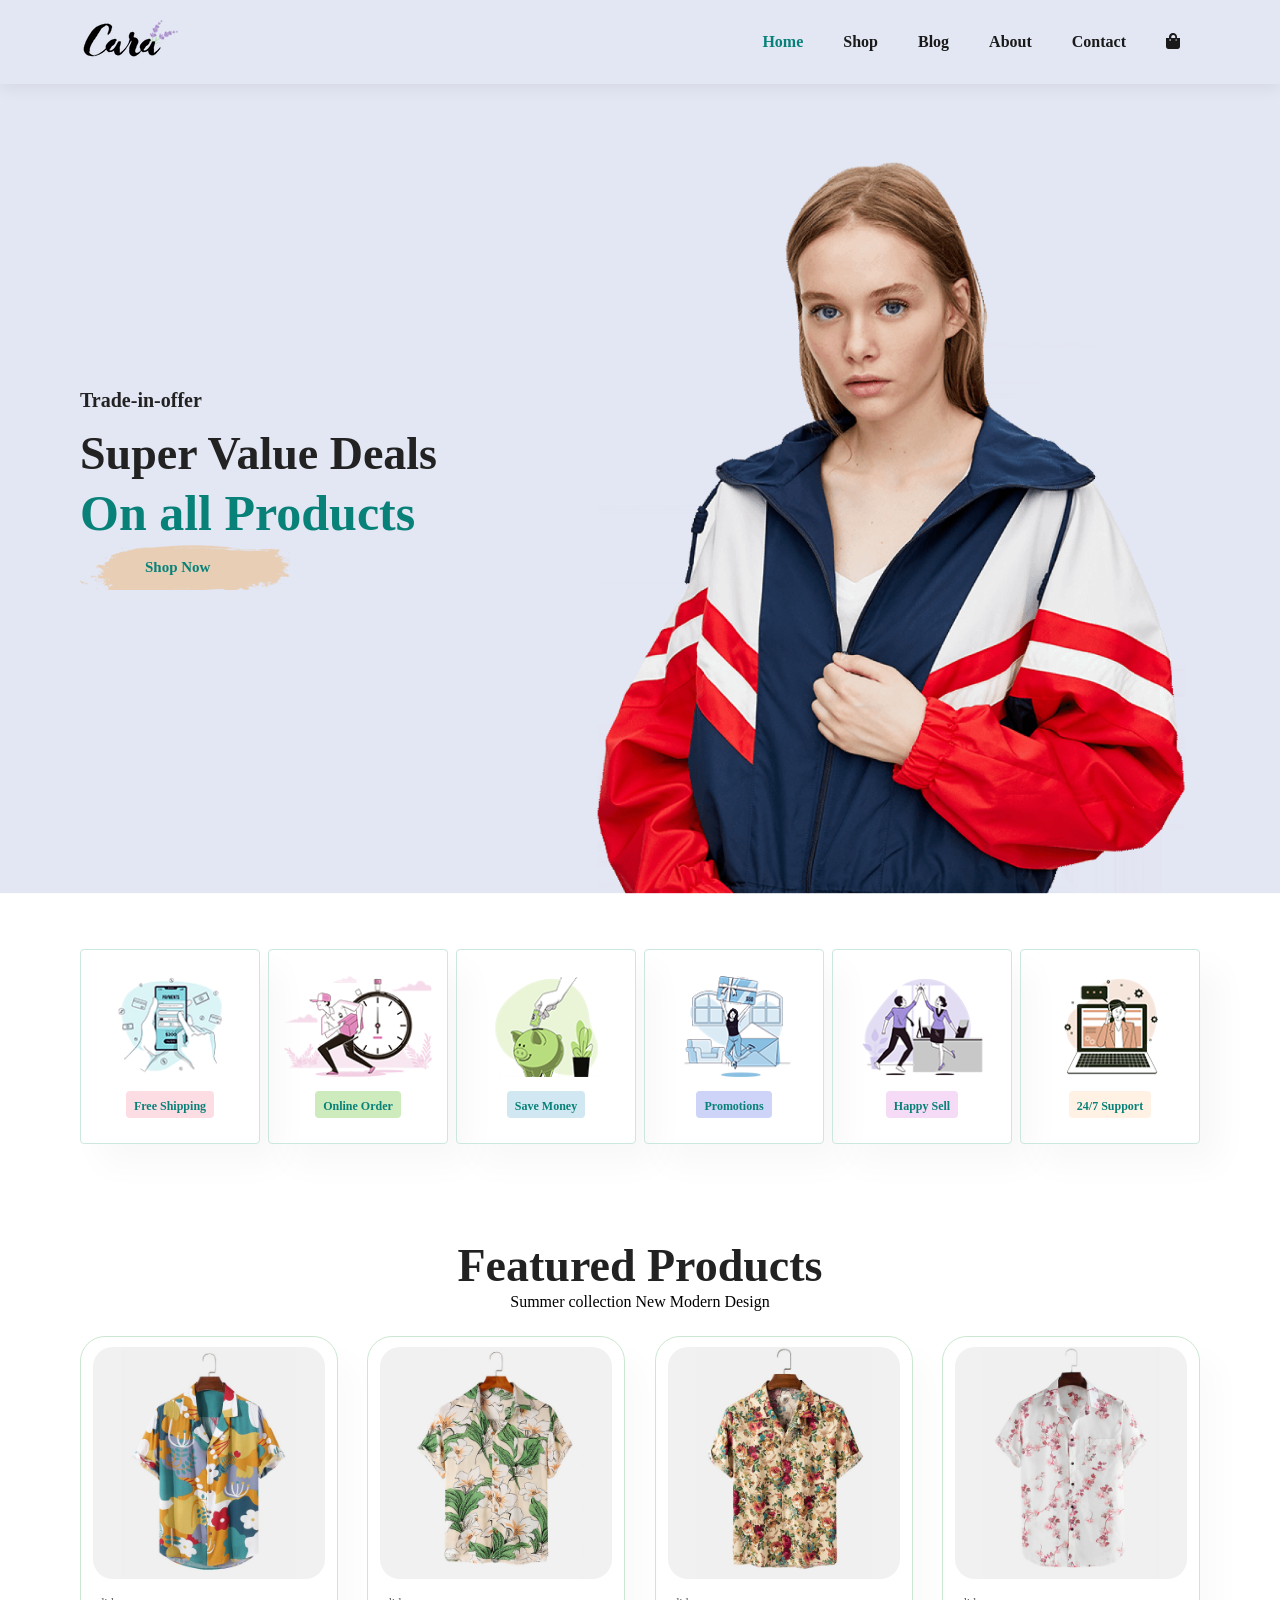
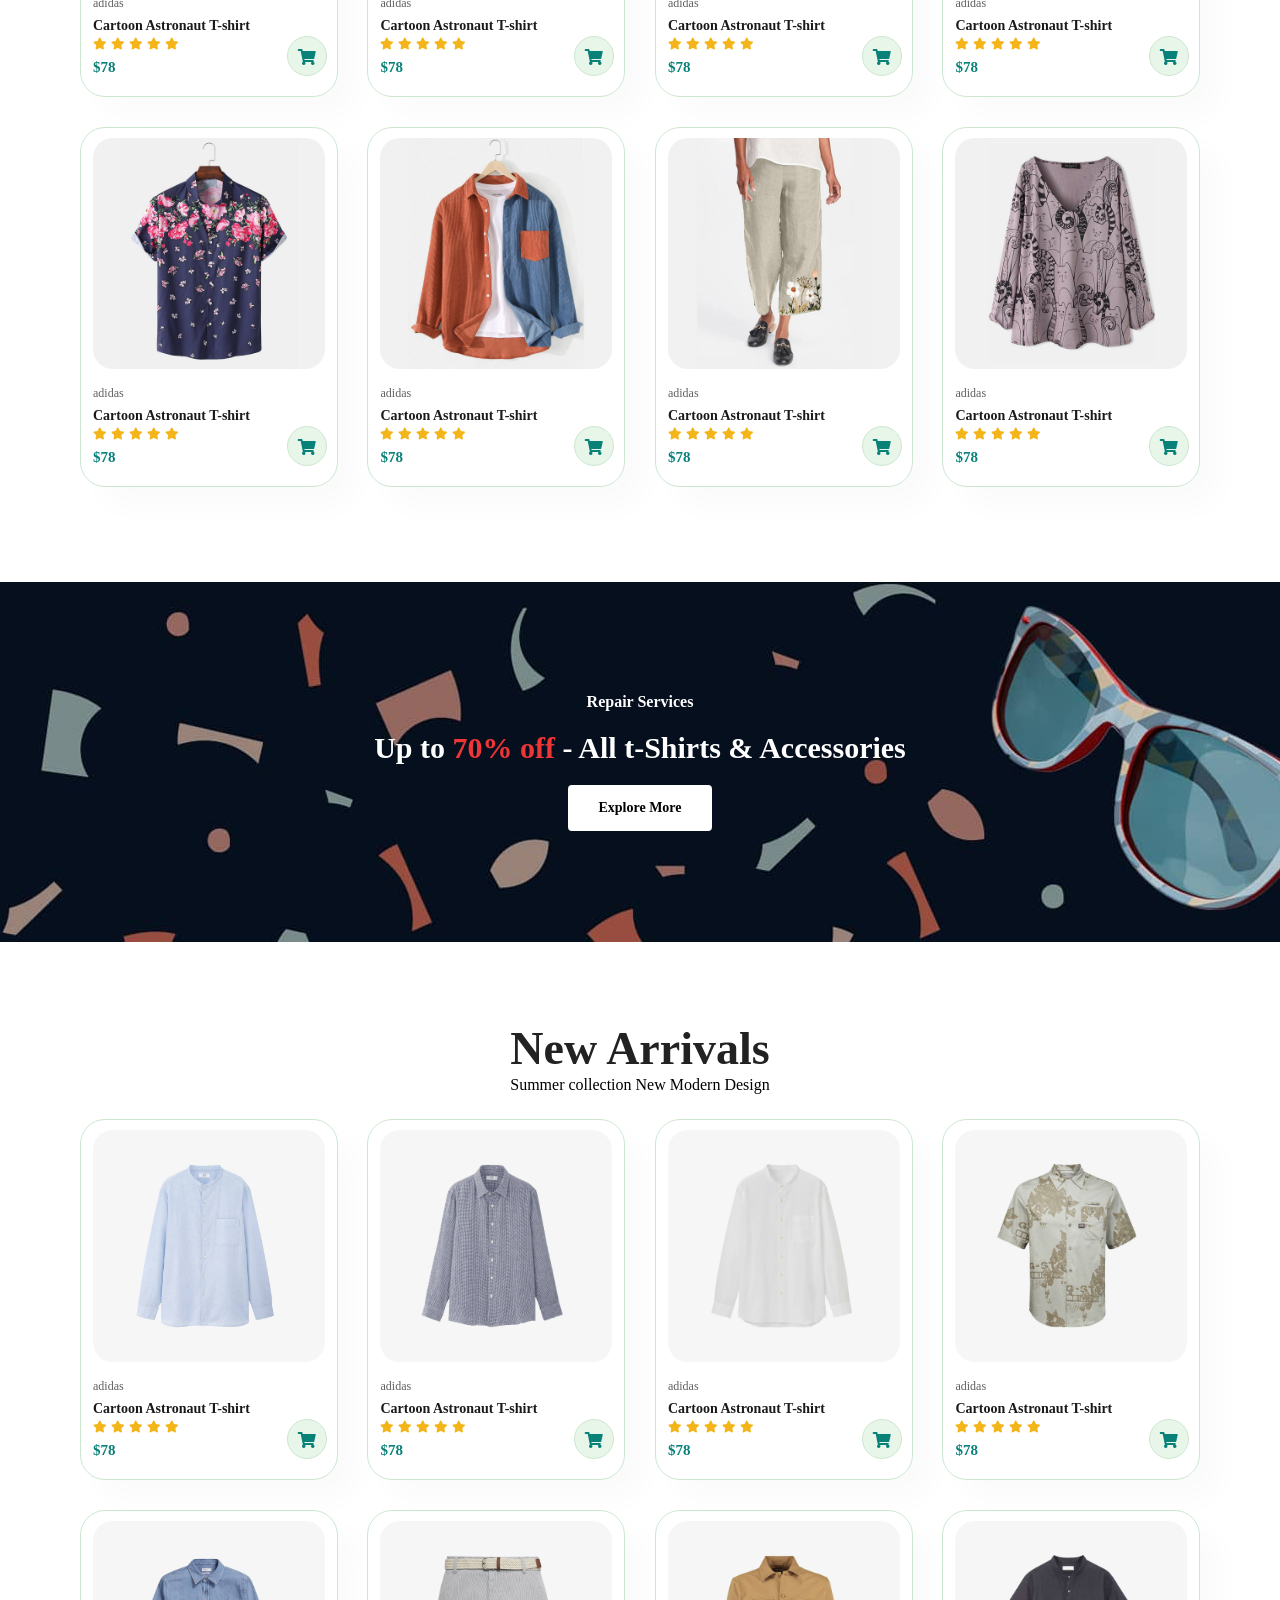
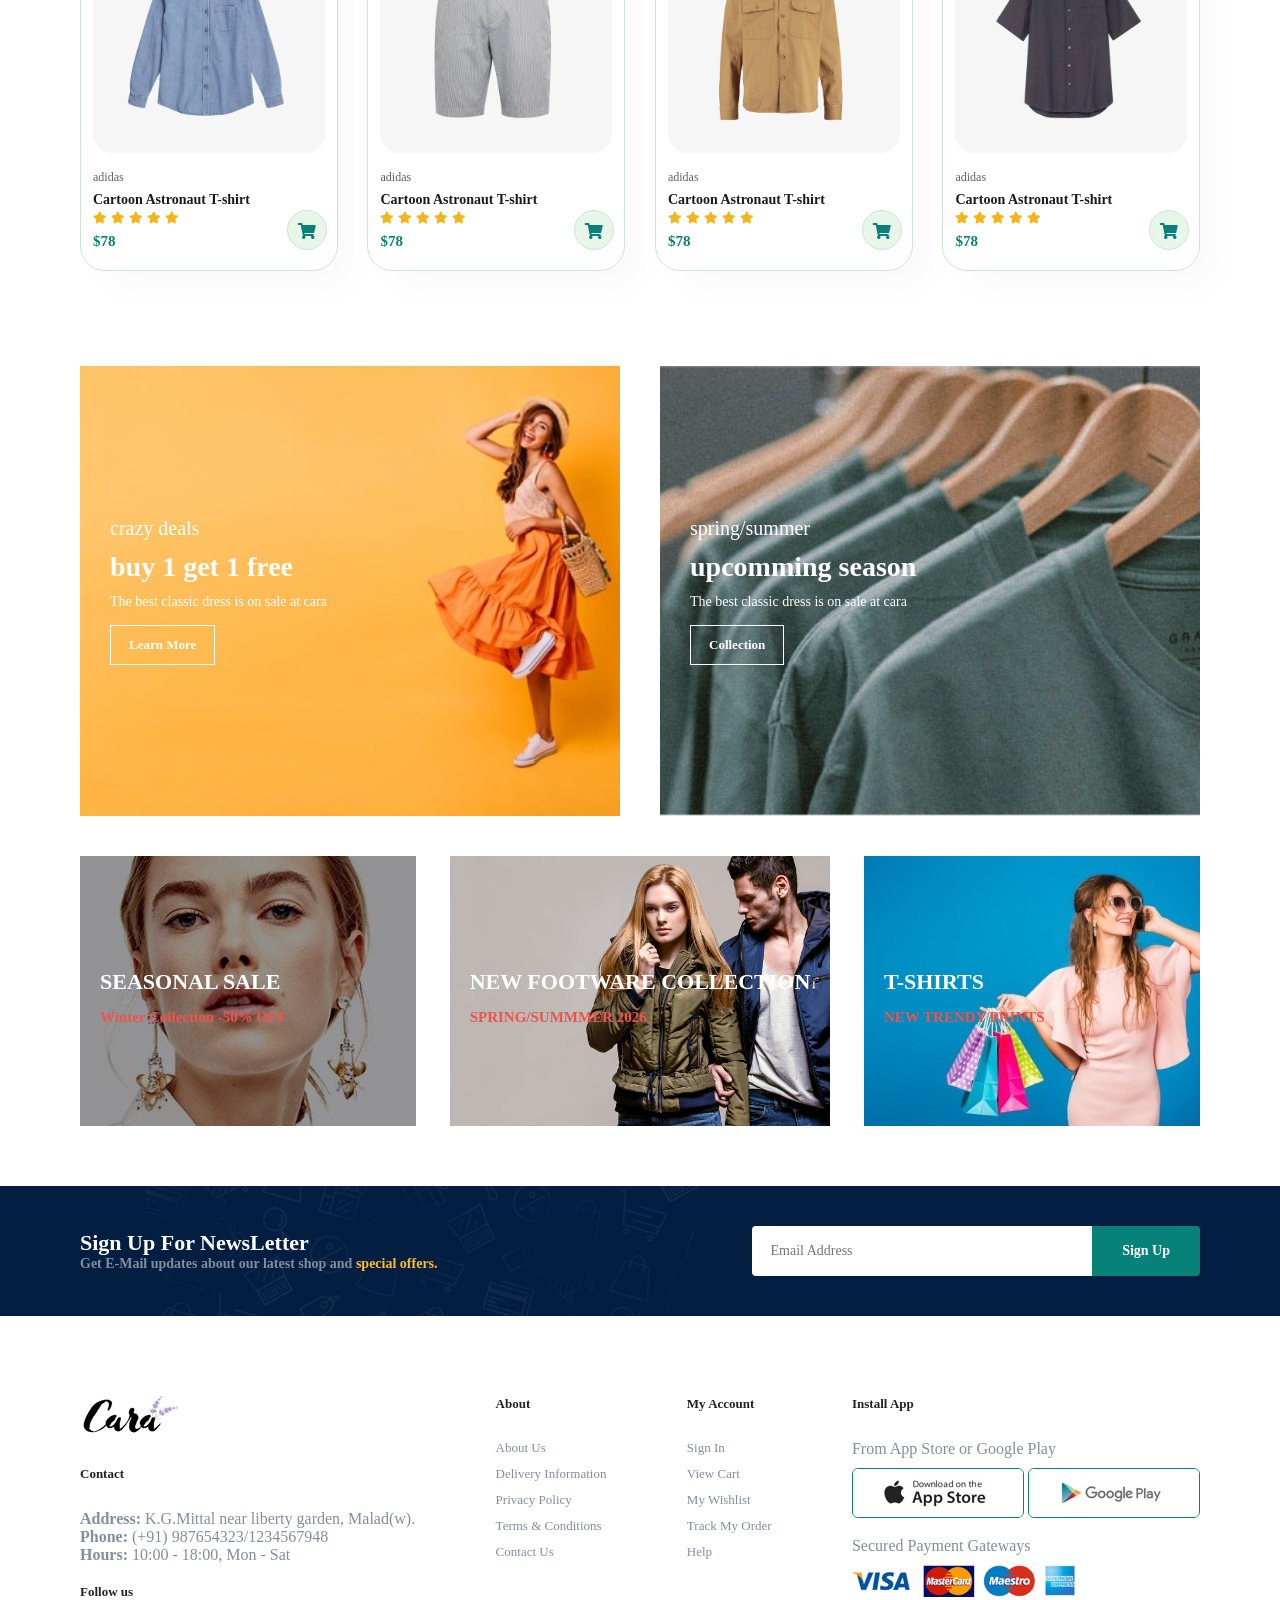
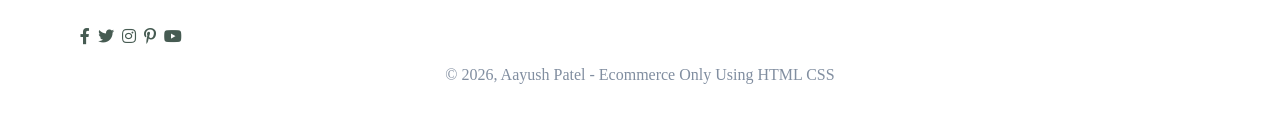
==== index.html @ 5b67acc4 "Add files via upload" ====
<!DOCTYPE html>
<html>
<head>
    <title>E-Commerce</title>
    <link rel="stylesheet" href="https://cdnjs.cloudflare.com/ajax/libs/font-awesome/5.15.4/css/all.min.css">


    <link rel="stylesheet" href="index.css">
</head>
<body>


    <section id="header">
        <a href="#"><img src="img/logo.png" alt=""></a>
        <div>
            <ul id="navbar">
                <li><a class="active" href="index.html">Home</a></li>
                <li><a href="shop.html">Shop</a></li>
                <li><a href="blog.html">Blog</a></li>
                <li><a href="about.html">About</a></li>
                <li><a href="contact.html">Contact</a></li>
                <li><a href="cart.html"><i class="fa fa-shopping-bag cart" ></i></a></li>
                <a href="#" id="close"><i class="fas fa-times"></i></a>
            </ul>
        </div>
        <div id="mobile">
            <a href="cart.html"><i class="fa fa-shopping-bag" ></i></a>
            <i id="bar" class="fas fa-outdent"></i>
        </div>
    </section>

    <section id="hero">
      <h4>Trade-in-offer</h4>
      <h2>Super Value Deals</h2>
      <h1>On all Products</h1>
      <button>Shop Now</button>
    </section>

    <section id="feature" class="section-p1">
        <div class="fe-box">
            <img src="img\features\f1.png" alt="Free Shipping">
            <h6>Free Shipping</h6>
        </div>
        <div class="fe-box">
            <img src="img\features\f2.png" alt="Free Shipping">
            <h6>Online Order</h6>
        </div>
        <div class="fe-box">
            <img src="img\features\f3.png" alt="Free Shipping">
            <h6>Save Money</h6>
        </div>
        <div class="fe-box">
            <img src="img\features\f4.png" alt="Free Shipping">
            <h6>Promotions</h6>
        </div>
        <div class="fe-box">
            <img src="img\features\f5.png" alt="Free Shipping">
            <h6>Happy Sell</h6>
        </div>
        <div class="fe-box">
            <img src="img\features\f6.png" alt="Free Shipping">
            <h6>24/7 Support</h6>
        </div>
    </section>

    <section id="Product1" class="section-p1">
         <h2>Featured Products</h2>
         <p>Summer collection New Modern Design</p>

        <div class="pro-contaier">
          <div class="pro">
            <img src="img/products/f1.jpg" alt="Pro-1">
            <div class="des">
                <span>adidas</span>
                <h5>Cartoon Astronaut T-shirt</h5>
                <div class="star">
                    <i class="fas fa-star"></i>
                    <i class="fas fa-star"></i>
                    <i class="fas fa-star"></i>
                    <i class="fas fa-star"></i>
                    <i class="fas fa-star"></i>
                </div>
                <h4>$78</h4>
            </div>
            <a href="#"><i class="fa fa-shopping-cart cart"></i></a>
          </div>
          <div class="pro">
            <img src="img/products/f2.jpg" alt="Pro-1">
            <div class="des">
                <span>adidas</span>
                <h5>Cartoon Astronaut T-shirt</h5>
                <div class="star">
                    <i class="fas fa-star"></i>
                    <i class="fas fa-star"></i>
                    <i class="fas fa-star"></i>
                    <i class="fas fa-star"></i>
                    <i class="fas fa-star"></i>
                </div>
                <h4>$78</h4>
            </div>
            <a href="#"><i class="fa fa-shopping-cart cart"></i></a>
          </div>
          <div class="pro">
            <img src="img/products/f3.jpg" alt="Pro-1">
            <div class="des">
                <span>adidas</span>
                <h5>Cartoon Astronaut T-shirt</h5>
                <div class="star">
                    <i class="fas fa-star"></i>
                    <i class="fas fa-star"></i>
                    <i class="fas fa-star"></i>
                    <i class="fas fa-star"></i>
                    <i class="fas fa-star"></i>
                </div>
                <h4>$78</h4>
            </div>
            <a href="#"><i class="fa fa-shopping-cart cart"></i></a>
          </div>
          <div class="pro">
            <img src="img/products/f4.jpg" alt="Pro-1">
            <div class="des">
                <span>adidas</span>
                <h5>Cartoon Astronaut T-shirt</h5>
                <div class="star">
                    <i class="fas fa-star"></i>
                    <i class="fas fa-star"></i>
                    <i class="fas fa-star"></i>
                    <i class="fas fa-star"></i>
                    <i class="fas fa-star"></i>
                </div>
                <h4>$78</h4>
            </div>
            <a href="#"><i class="fa fa-shopping-cart cart"></i></a>
          </div>
          <div class="pro">
            <img src="img/products/f5.jpg" alt="Pro-1">
            <div class="des">
                <span>adidas</span>
                <h5>Cartoon Astronaut T-shirt</h5>
                <div class="star">
                    <i class="fas fa-star"></i>
                    <i class="fas fa-star"></i>
                    <i class="fas fa-star"></i>
                    <i class="fas fa-star"></i>
                    <i class="fas fa-star"></i>
                </div>
                <h4>$78</h4>
            </div>
            <a href="#"><i class="fa fa-shopping-cart cart"></i></a>
          </div>
          <div class="pro">
            <img src="img/products/f6.jpg" alt="Pro-1">
            <div class="des">
                <span>adidas</span>
                <h5>Cartoon Astronaut T-shirt</h5>
                <div class="star">
                    <i class="fas fa-star"></i>
                    <i class="fas fa-star"></i>
                    <i class="fas fa-star"></i>
                    <i class="fas fa-star"></i>
                    <i class="fas fa-star"></i>
                </div>
                <h4>$78</h4>
            </div>
            <a href="#"><i class="fa fa-shopping-cart cart"></i></a>
          </div>
          <div class="pro">
            <img src="img/products/f7.jpg" alt="Pro-1">
            <div class="des">
                <span>adidas</span>
                <h5>Cartoon Astronaut T-shirt</h5>
                <div class="star">
                    <i class="fas fa-star"></i>
                    <i class="fas fa-star"></i>
                    <i class="fas fa-star"></i>
                    <i class="fas fa-star"></i>
                    <i class="fas fa-star"></i>
                </div>
                <h4>$78</h4>
            </div>
            <a href="#"><i class="fa fa-shopping-cart cart"></i></a>
          </div>
            <div class="pro">
            <img src="img/products/f8.jpg" alt="Pro-1">
            <div class="des">
                <span>adidas</span>
                <h5>Cartoon Astronaut T-shirt</h5>
                <div class="star">
                    <i class="fas fa-star"></i>
                    <i class="fas fa-star"></i>
                    <i class="fas fa-star"></i>
                    <i class="fas fa-star"></i>
                    <i class="fas fa-star"></i>
                </div>
                <h4>$78</h4>
            </div>
            <a href="#"><i class="fa fa-shopping-cart cart"></i></a>
          </div>
        </div>
    </section>

    <section id="banner" class="section-m1">
        <h4>Repair Services</h4>
        <h2>Up to <span>70% off</span> - All t-Shirts & Accessories</h2>
        <button class="normal">Explore More</button>
    </section>

     <section id="Product1" class="section-p1">
         <h2>New Arrivals</h2>
         <p>Summer collection New Modern Design</p>

        <div class="pro-contaier">
          <div class="pro">
            <img src="img/products/n1.jpg" alt="Pro-1">
            <div class="des">
                <span>adidas</span>
                <h5>Cartoon Astronaut T-shirt</h5>
                <div class="star">
                    <i class="fas fa-star"></i>
                    <i class="fas fa-star"></i>
                    <i class="fas fa-star"></i>
                    <i class="fas fa-star"></i>
                    <i class="fas fa-star"></i>
                </div>
                <h4>$78</h4>
            </div>
            <a href="#"><i class="fa fa-shopping-cart cart"></i></a>
          </div>
          <div class="pro">
            <img src="img/products/n2.jpg" alt="Pro-1">
            <div class="des">
                <span>adidas</span>
                <h5>Cartoon Astronaut T-shirt</h5>
                <div class="star">
                    <i class="fas fa-star"></i>
                    <i class="fas fa-star"></i>
                    <i class="fas fa-star"></i>
                    <i class="fas fa-star"></i>
                    <i class="fas fa-star"></i>
                </div>
                <h4>$78</h4>
            </div>
            <a href="#"><i class="fa fa-shopping-cart cart"></i></a>
          </div>
          <div class="pro">
            <img src="img/products/n3.jpg" alt="Pro-1">
            <div class="des">
                <span>adidas</span>
                <h5>Cartoon Astronaut T-shirt</h5>
                <div class="star">
                    <i class="fas fa-star"></i>
                    <i class="fas fa-star"></i>
                    <i class="fas fa-star"></i>
                    <i class="fas fa-star"></i>
                    <i class="fas fa-star"></i>
                </div>
                <h4>$78</h4>
            </div>
            <a href="#"><i class="fa fa-shopping-cart cart"></i></a>
          </div>
          <div class="pro">
            <img src="img/products/n4.jpg" alt="Pro-1">
            <div class="des">
                <span>adidas</span>
                <h5>Cartoon Astronaut T-shirt</h5>
                <div class="star">
                    <i class="fas fa-star"></i>
                    <i class="fas fa-star"></i>
                    <i class="fas fa-star"></i>
                    <i class="fas fa-star"></i>
                    <i class="fas fa-star"></i>
                </div>
                <h4>$78</h4>
            </div>
            <a href="#"><i class="fa fa-shopping-cart cart"></i></a>
          </div>
          <div class="pro">
            <img src="img/products/n5.jpg" alt="Pro-1">
            <div class="des">
                <span>adidas</span>
                <h5>Cartoon Astronaut T-shirt</h5>
                <div class="star">
                    <i class="fas fa-star"></i>
                    <i class="fas fa-star"></i>
                    <i class="fas fa-star"></i>
                    <i class="fas fa-star"></i>
                    <i class="fas fa-star"></i>
                </div>
                <h4>$78</h4>
            </div>
            <a href="#"><i class="fa fa-shopping-cart cart"></i></a>
          </div>
          <div class="pro">
            <img src="img/products/n6.jpg" alt="Pro-1">
            <div class="des">
                <span>adidas</span>
                <h5>Cartoon Astronaut T-shirt</h5>
                <div class="star">
                    <i class="fas fa-star"></i>
                    <i class="fas fa-star"></i>
                    <i class="fas fa-star"></i>
                    <i class="fas fa-star"></i>
                    <i class="fas fa-star"></i>
                </div>
                <h4>$78</h4>
            </div>
            <a href="#"><i class="fa fa-shopping-cart cart"></i></a>
          </div>
          <div class="pro">
            <img src="img/products/n7.jpg" alt="Pro-1">
            <div class="des">
                <span>adidas</span>
                <h5>Cartoon Astronaut T-shirt</h5>
                <div class="star">
                    <i class="fas fa-star"></i>
                    <i class="fas fa-star"></i>
                    <i class="fas fa-star"></i>
                    <i class="fas fa-star"></i>
                    <i class="fas fa-star"></i>
                </div>
                <h4>$78</h4>
            </div>
            <a href="#"><i class="fa fa-shopping-cart cart"></i></a>
          </div>
            <div class="pro">
            <img src="img/products/n8.jpg" alt="Pro-1">
            <div class="des">
                <span>adidas</span>
                <h5>Cartoon Astronaut T-shirt</h5>
                <div class="star">
                    <i class="fas fa-star"></i>
                    <i class="fas fa-star"></i>
                    <i class="fas fa-star"></i>
                    <i class="fas fa-star"></i>
                    <i class="fas fa-star"></i>
                </div>
                <h4>$78</h4>
            </div>
            <a href="#"><i class="fa fa-shopping-cart cart"></i></a>
          </div>
        </div>
    </section>

    <section id="sm-banner" class="section-p1">
      <div class="banner-box b1">
        <h4>crazy deals</h4>
        <h2>buy 1 get 1 free</h2>
        <span>The best classic dress is on sale at cara</span>
        <button class="white">Learn More</button>
      </div>
      <div class="banner-box b2">
        <h4>spring/summer</h4>
        <h2>upcomming season</h2>
        <span>The best classic dress is on sale at cara</span>
        <button class="white">Collection</button>
      </div>
    </section>

    <section id="banner3">
     <div class="banner-box c1">
        <h2>SEASONAL SALE</h2>
        <h3>Winter Collection -50% OFF</h3>
     </div>
     <div class="banner-box c2">
        <h2>NEW FOOTWARE COLLECTION</h2>
        <h3>SPRING/SUMMMER 2026</h3>
     </div>
     <div class="banner-box c3">
        <h2>T-SHIRTS</h2>
        <h3>NEW TRENDY PRINTS</h3>
     </div>
    </section>

    <section id="newsletter" class="section-p1 section-m1">
      <div class="newtext">
        <h4>Sign Up For NewsLetter</h4>
        <p>Get E-Mail updates about our latest shop and <span>special offers.</span></p>
      </div>
      <div class="form">
        <input type="text" placeholder="Email Address">
        <button class="normal">Sign Up</button>
      </div>
    </section>

    <footer class="section-p1">
      <div class="col">
        <img class="logo" src="img/logo.png" alt="">
        <h4>Contact</h4>
        <p><strong>Address: </strong> K.G.Mittal near liberty garden, Malad(w).</p>
        <p><strong>Phone: </strong>(+91) 987654323/1234567948</p>
        <p><strong>Hours: </strong> 10:00 - 18:00, Mon - Sat</p>
        <div class="follow">
         <h4>Follow us</h4>
        <div class="icon">
          <i  class="fab fa-facebook-f"></i>
          <i  class="fab fa-twitter"></i>
          <i  class="fab fa-instagram"></i>
          <i  class="fab fa-pinterest-p"></i>
          <i  class="fab fa-youtube"></i>
        </div>
       </div>
      </div>
      <div class="col">
        <h4>About</h4>
        <a href="#">About Us</a>
        <a href="#">Delivery Information</a>
        <a href="#">Privacy Policy</a>
        <a href="#">Terms & Conditions</a>
        <a href="#">Contact Us</a>
      </div>
      <div class="col">
        <h4>My Account</h4>
        <a href="#">Sign In</a>
        <a href="#">View Cart</a>
        <a href="#">My Wishlist</a>
        <a href="#">Track My Order</a>
        <a href="#">Help</a>
      </div>
      <div class="col install">
        <h4>Install App</h4>
        <p>From App Store or Google Play</p>
        <div class="row">
            <img src="img/pay/app.jpg" alt="">
            <img src="img/pay/play.jpg" alt="">
        </div>
        <p>Secured Payment Gateways</p>
        <img src="img/pay/pay.png" alt="">
      </div>
      <div class="copyright">
        <p>© 2026, Aayush Patel - Ecommerce Only Using HTML CSS</p>
      </div>
    </footer>

    <script src="index.js"></script>
</body>
</html>
---- index.css ----
@import url('https://fonts.googleapis.com/css2?family=League+Spartan:wght@100..900&family=Plus+Jakarta+Sans:ital,wght@0,200..800;1,200..800&display=swap');
*{
    margin: 0;
    padding: 0;
    box-sizing: border-box;
    font-family:'spartan';
}

h1 {
  font-size: 50px;
  line-height: 64px;
  color: #222;
}

h2 {
  font-size: 46px;
  line-height: 54px;
  color: #222;
}

h4 {
  font-size: 20px;
  color: #222;
}

h6 {
  font-weight: 700;
  font-size: 12px;
}

.section-p1 {
  padding: 40px 80px;
}

.section-m1 {
  margin: 40px 0;
}

button.normal{
  font-size: 14px;
font-weight: 600;
padding: 15px 30px;
color: #000;
background-color: #fff;
border-radius: 4px;
cursor: pointer;
border: none;
outline: none;
transition: 0.2s;
}

button.white{
  font-size: 13px;
font-weight: 600;
padding: 11px 18px;
color: #fff;
background-color: transparent;
cursor: pointer;
border: 1px solid white;
outline: none;
transition: 0.2s;
}

body {
  width: 100%;
}

#header{
  top: 0;
  left: 0;
  position: sticky;
  display: flex;
  justify-content:space-between;
  align-items:center;
  padding: 20px 80px;
  box-shadow: 0 5px 15px rgba(0, 0, 0, 0.06);
  background-color: #E3E6F3;
  z-index: 999;
}

#navbar{
  display: flex;
  align-items: center;
  justify-content: center;
}

#navbar li{
  list-style: none;
  padding: 0 20px;
  position: relative;
}

#navbar li a{
  text-decoration: none;
  color: #1a1a1a;
  font-size: 16px;
  font-weight: 600;
  transition: 0.3s ease;
}

#navbar li a:hover,
#navbar li a.active{
  color: #088178;
}

#navbar li a:active::after,
#navbar li a:hover::after{
  content: "";
  position: absolute;
  bottom: -4px;
  left: 20px;
  height: 2px;
  width: 30%;
  background: #088178;
  
}

#mobile{
  display: none;
}

#hero{
  background-image: url("img/hero4.png");
  height: 90vh;
  width: 100%;
  background-position: top 25% right 0;
  background-size: cover;
  padding: 0 80px;
  display: flex;
  flex-direction: column;
  justify-content: center;
  align-items: flex-start;
}

#hero h4{
  padding-bottom: 15px;
}

#hero h1{
  color: #088178;
}

#hero button{
  background-color: transparent;
  border: 0;
  color: #088178;
  background-image: url("img/button.png");
  padding: 14px 80px 14px 65px;
  background-repeat: no-repeat;
  cursor: pointer;
  font-weight: 700;
  font-size: 15px;
}

#feature .fe-box{
  padding: 25px 15px;
  box-shadow: 20px 20px 34px rgba(0, 0, 0, 0.03);
  border: 1px solid #cce7de;
  text-align: center;
  width: 180px;
  border-radius: 4px;
  margin: 15px 0;
}

#feature .fe-box:hover{
  box-shadow: 10px 10px 54px rgba(70, 62, 221, 0.1);
}

#feature .fe-box img{
  margin-bottom: 10px;
  width: 100%;
}

#feature{display: flex;
justify-content: space-between;
align-items: center;
flex-wrap: wrap;}

#feature .fe-box:nth-child(2) h6{
  background-color:#cdebbc;
}

#feature .fe-box:nth-child(3) h6{
  background-color:#d1e8f2;
}

#feature .fe-box:nth-child(4) h6{
  background-color:#cdd4f8;
}

#feature .fe-box:nth-child(5) h6{
  background-color:#f6dbf6;
}

#feature .fe-box:nth-child(6) h6{
  background-color:#fff2e5;
}

#feature .fe-box h6{
  line-height: 1;
  padding: 9px 8px 6px 8px;
  border-radius: 4px;
  background-color: #fddde4;
  color: #088178;
  display: inline-block;
}

#Product1{
  text-align: center;
}

#Product1 .pro{
  width: 23%;
  min-width: 250px;
  padding: 10px 12px;
  border-radius: 25px;
  cursor: pointer;
  border: 1px solid #cce7d0;
  box-shadow: 20px 20px 30px rgba(0, 0, 0, 0.02);
  margin: 15px 0;
  transition: 0.2s ease;
  position: relative;
}

#Product1 .pro:hover{
  box-shadow: 20px 20px 30px rgba(0, 0, 0, 0.06);
}

#Product1 .pro img{
  width: 100%;
  border-radius: 20px;
}

#Product1 .pro .des{
  text-align: start;
  padding: 10px 0;
}

#Product1 .pro .des span{
  color: #606063;
  font-size: 12px;
}

#Product1 .pro .des h5{
  font-size: 14px;
  padding-top: 7px;
  color: #1a1a1a;
}

#Product1 .pro .des i{
  color: #f3b519;
  font-size: 12px;
}

#Product1 .pro .des h4{
  padding-top: 7px;
  font-size: 15px;
  font-weight: 700;
  color: #088178;
}

#Product1 .pro .cart{
  line-height: 40px;
  width: 40px;
  height: 40px;
  border-radius: 50px;
  background-color: #e8f6ea;
  color: #088178;
  font-weight: 700;
  border: 1px solid #cce7d0;
  position: absolute;
  bottom: 20px;
  right: 10px;
}

.pro-contaier{
  display: flex;
  justify-content: space-between;
  flex-wrap: wrap;
  padding-top: 10px;
}

#banner{
  display: flex;
  justify-content: center;
  align-items: center;
  flex-direction: column;
  text-align: center;
  background-image: url("img/banner/b2.jpg");
  background-size: cover;
  height: 40vh;
  width: 100%;
  background-position: center;
}

#banner h4{
  color: #fff;
  font-size: 16px;
}

#banner h2{
  color: #fff;
  font-size: 30px;
  padding: 10px 0;
}

#banner h2 span{
  color: #ef3636;
}

#banner button:hover{
  color: white;
  background-color: #088178;
}

#sm-banner .banner-box{
   display: flex;
  justify-content: center;
  align-items: flex-start;
  flex-direction: column;
  background-size: cover;
  height: 50vh;
  min-width: 540px;
  background-position: center;
  padding: 30px;
}

.b1{background-image: url("img/banner/b17.jpg");}

.b2{background-image: url("img/banner/b10.jpg");}

.c1{background-image: url("img/banner/b7.jpg");}

.c2{background-image: url("img/banner/b4.jpg");}

.c3{background-image: url("img/banner/b18.jpg");}

#sm-banner{
  display: flex;
  justify-content: space-between;
  flex-wrap: wrap;
}

#sm-banner h4{
  color: #fff;
  font-size: 20px;
  font-weight: 300;
}

#sm-banner h2{
  color: #fff;
  font-size: 28px;
  font-weight: 800;
}

#sm-banner span{
  color: #fff;
  font-size: 14px;
  font-weight: 500;
  padding-bottom: 15px;
}

#sm-banner button:hover{
  background-color:#088178;
  border: 1px solid #088178;
}

#banner3{
  display: flex;
  justify-content: space-between;
  padding:0 80px;
  flex-wrap: wrap;
}

#banner3 .banner-box{
   display: flex;
  justify-content: center;
  align-items: flex-start;
  flex-direction: column;
  background-size: cover;
  height: 30vh;
  min-width: 30%;
  background-position: center;
  padding: 20px;
  margin-bottom: 20px;
}

#banner3 h2{
 color: white;
 font-weight: 900;
 font-size: 22px;
}

#banner3 h3{
 color: #ec544e;
 font-weight: 800;
 font-size: 15px;
}

#newsletter{
  display: flex;
  justify-content: space-between;
  align-items: center;
  flex-wrap: wrap;
  background-image:url("img/banner/b14.png");
  background-color: #041e42;
  background-repeat: no-repeat;
  background-position: 20% 30%;
}

#newsletter h4{
  font-size: 22px;
  font-weight: 700;
  color: #fff;
}

#newsletter p{
  font-size: 14px;
  font-weight: 600;
  color: #818ea0;
}

#newsletter p span{
  color: #ffbd27;
}

#newsletter input{
  width: 100%;
  border: 1px solid transparent;
  height: 3.125rem;
  padding: 0 1.25em;
  font-size: 14px;
  outline: none;
  border-radius: 4px;
  border-bottom-right-radius: 0;
  border-top-right-radius: 0;
}

#newsletter button{
  white-space: nowrap;
  color: white;
  background-color: #088178;
    border-bottom-left-radius: 0;
     border-top-left-radius: 0;
}

.form{
  display: flex;
  width: 40%;
}

.col , .copyright{
  color: #818ea0;
}

footer{
  display: flex;
  flex-wrap: wrap;
  justify-content: space-between;
}

footer .col{
  display: flex;
  flex-direction: column;
  align-items: flex-start;
  margin-bottom: 20px;
}

footer .logo{
  margin-bottom: 30px;
}

footer h4{
  font-size: 14px;
  padding-bottom: 20px;
}

footer h4{
  font-size: 13px;
  margin: 0 0 8px 0;
}

footer a{
  font-size: 13px;
  text-decoration: none;
  color: #818ea0;
  margin: 0 0 10px 0;
}

footer .follow{
  margin-top: 20px;
}

footer .follow i{
  color: #465b52;
  padding-right: 4px;
  cursor: pointer;
}

footer .install .row img{
  border: 1px solid #088178;
  border-radius: 6px;
}

footer .install img{
  margin: 10px 0 15px 0;
}

footer a:hover , footer .follow i:hover{
 color: #088178;
}

footer .copyright{
  width: 100%;
  text-align: center;
}

#close{
  display: none;
}

@media (max-width:799px) {
  .section-p1{
    padding: 40px;
  }
  #navbar {
    display: flex;
    flex-direction: column;
    align-items: flex-start;
    justify-content: flex-start;
    height: 100vh;
    width: 300px;
    position: fixed;
    top: 0;
    right: -300px;
    background-color: #E3E6F3;
    box-shadow: 0 40px 60px rgba(0, 0, 0, 0.1);
    padding: 80px 0 0 10px;
    transition: 0.3s;
}

 #navbar .cart{
  display: none;
 }
   #navbar.active{
    right: 0px;
   }

   #navbar li{
    margin-bottom: 25px;
   }

   #bar{
    cursor: pointer;
   }

   #mobile{
  display: flex;
  align-items: center;
  }

  #mobile i{
    color: #1a1a1a;
    font-size: 24px;
    padding-left: 20px;
  }

  #close{
    display: initial;
    position: absolute;
    top: 30px;
    left: 30px;
    color: #000;
    font-size: 24px;
  }
  #hero {
    height: 70vh;
    padding: 0 80px;
    background-position: top 30% right 30%;
    }

    #feature {
    justify-content: center;
    }

   #feature .fe-box{
      margin: 15px;
    }

    .pro-contaier{
      justify-content: center;
    }

    #Product1 .pro{
      margin: 15px;
    }

    #banner{
      height: 20vh;
    }

    #sm-banner .banner-box{
      min-width: 100%;
      height: 30vh;
    }

    #banner3{
      padding: 0 40px;
    }

    #banner3 .banner-box{
      width: 30%;
    }

    .form{
      width: 70%;
    }

    #newsletter p {
     margin: 15px 0;
}
}

@media (max-width:477px) {

  .section-p1{
    padding: 20px;
  }

  #header{
    padding: 10px 30px;
  }

  h1{
    font-size: 38px;
  }

  h2{
    font-size: 32px;
  }

  #hero{
    padding: 0 20px;
    background-position: 55%;
  }

  #feature .fe-box{
    width: 130px;
    margin-bottom: 15px;
  }

  #Product1 .pro{
    width: 100%;
  }

  #banner{
    height: 40vh;
  }

  #sm-banner .banner-box{
    height: 40vh;
  }

  #sm-banner > div.banner-box.b2{
    margin-top: 20px;
  }

  #banner3{
    padding: 0 20px;
  }

  #banner3 .banner-box{
    width: 100%;
  }

  #newsletter{
    padding: 40px 20px;
  }

  #newsletter .form{
    width: 100%;
  }

  footer .copyright{
    text-align: start;
  }
  
}
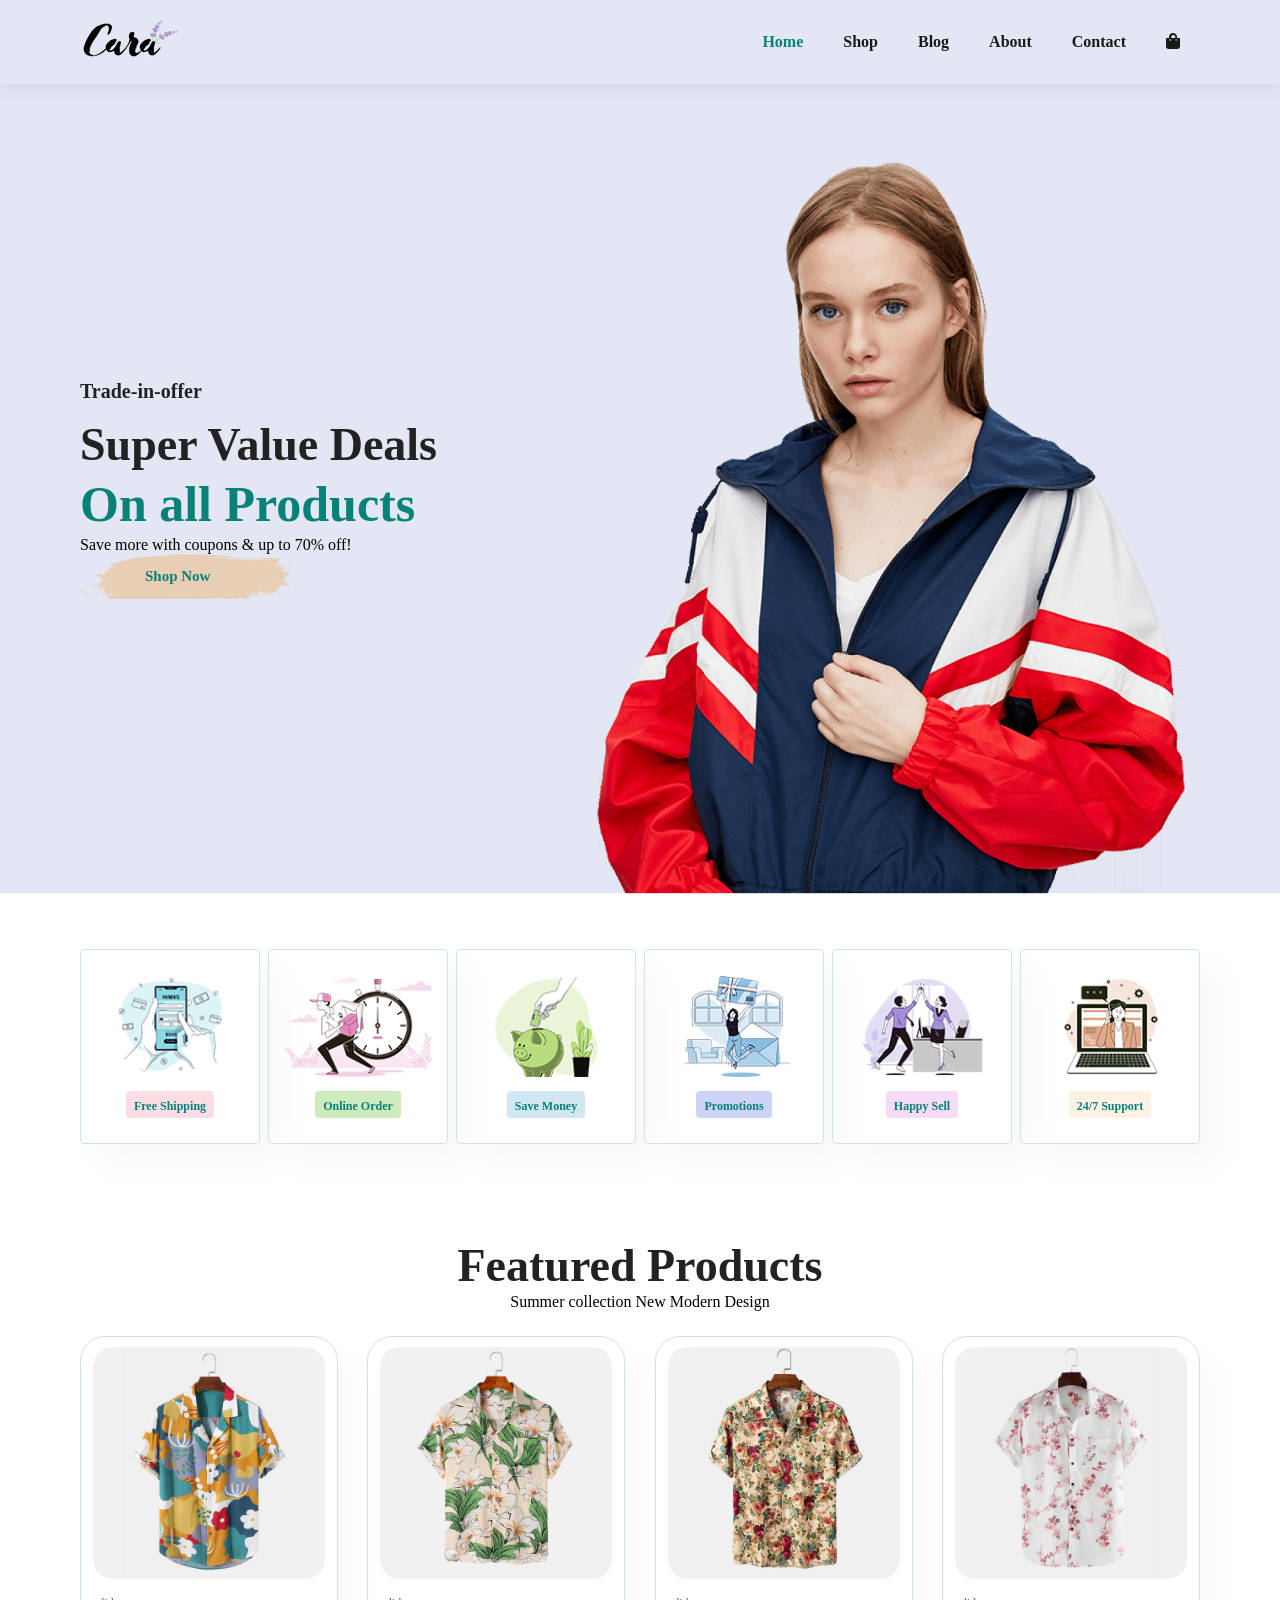
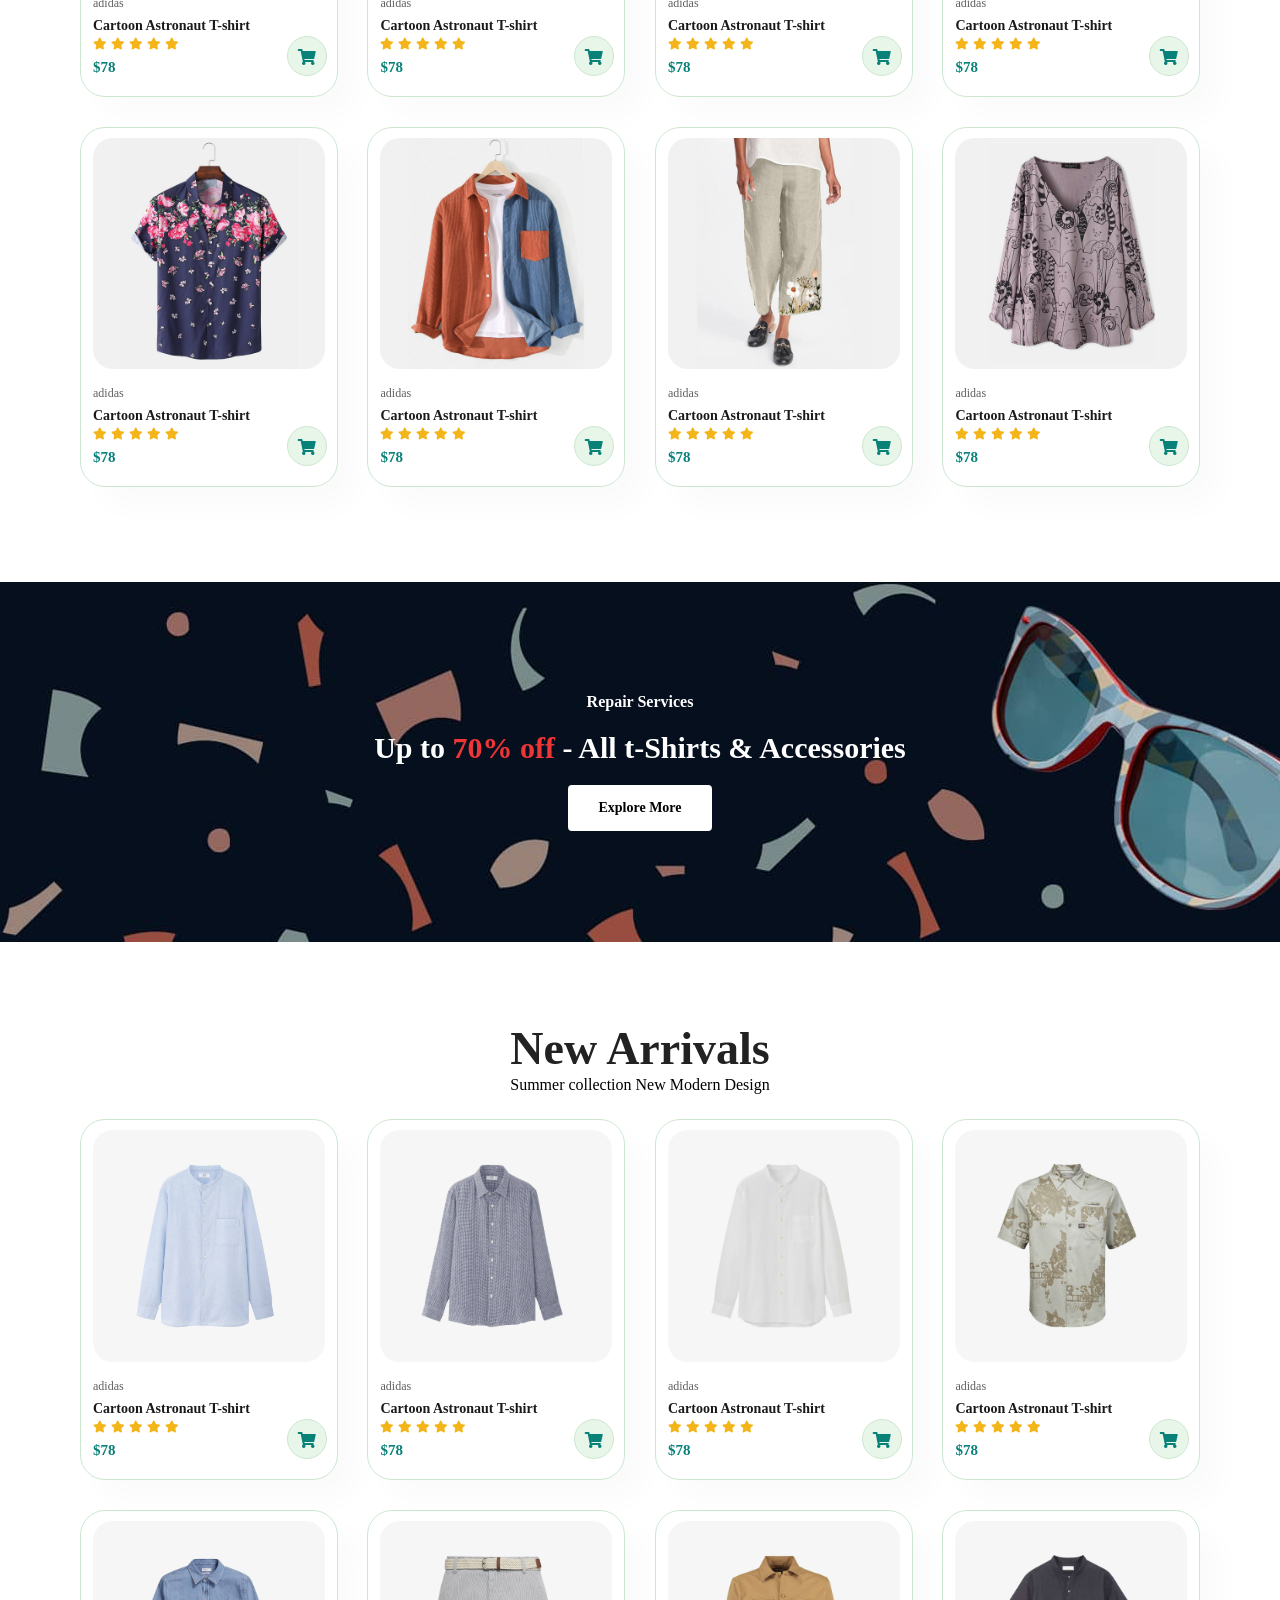
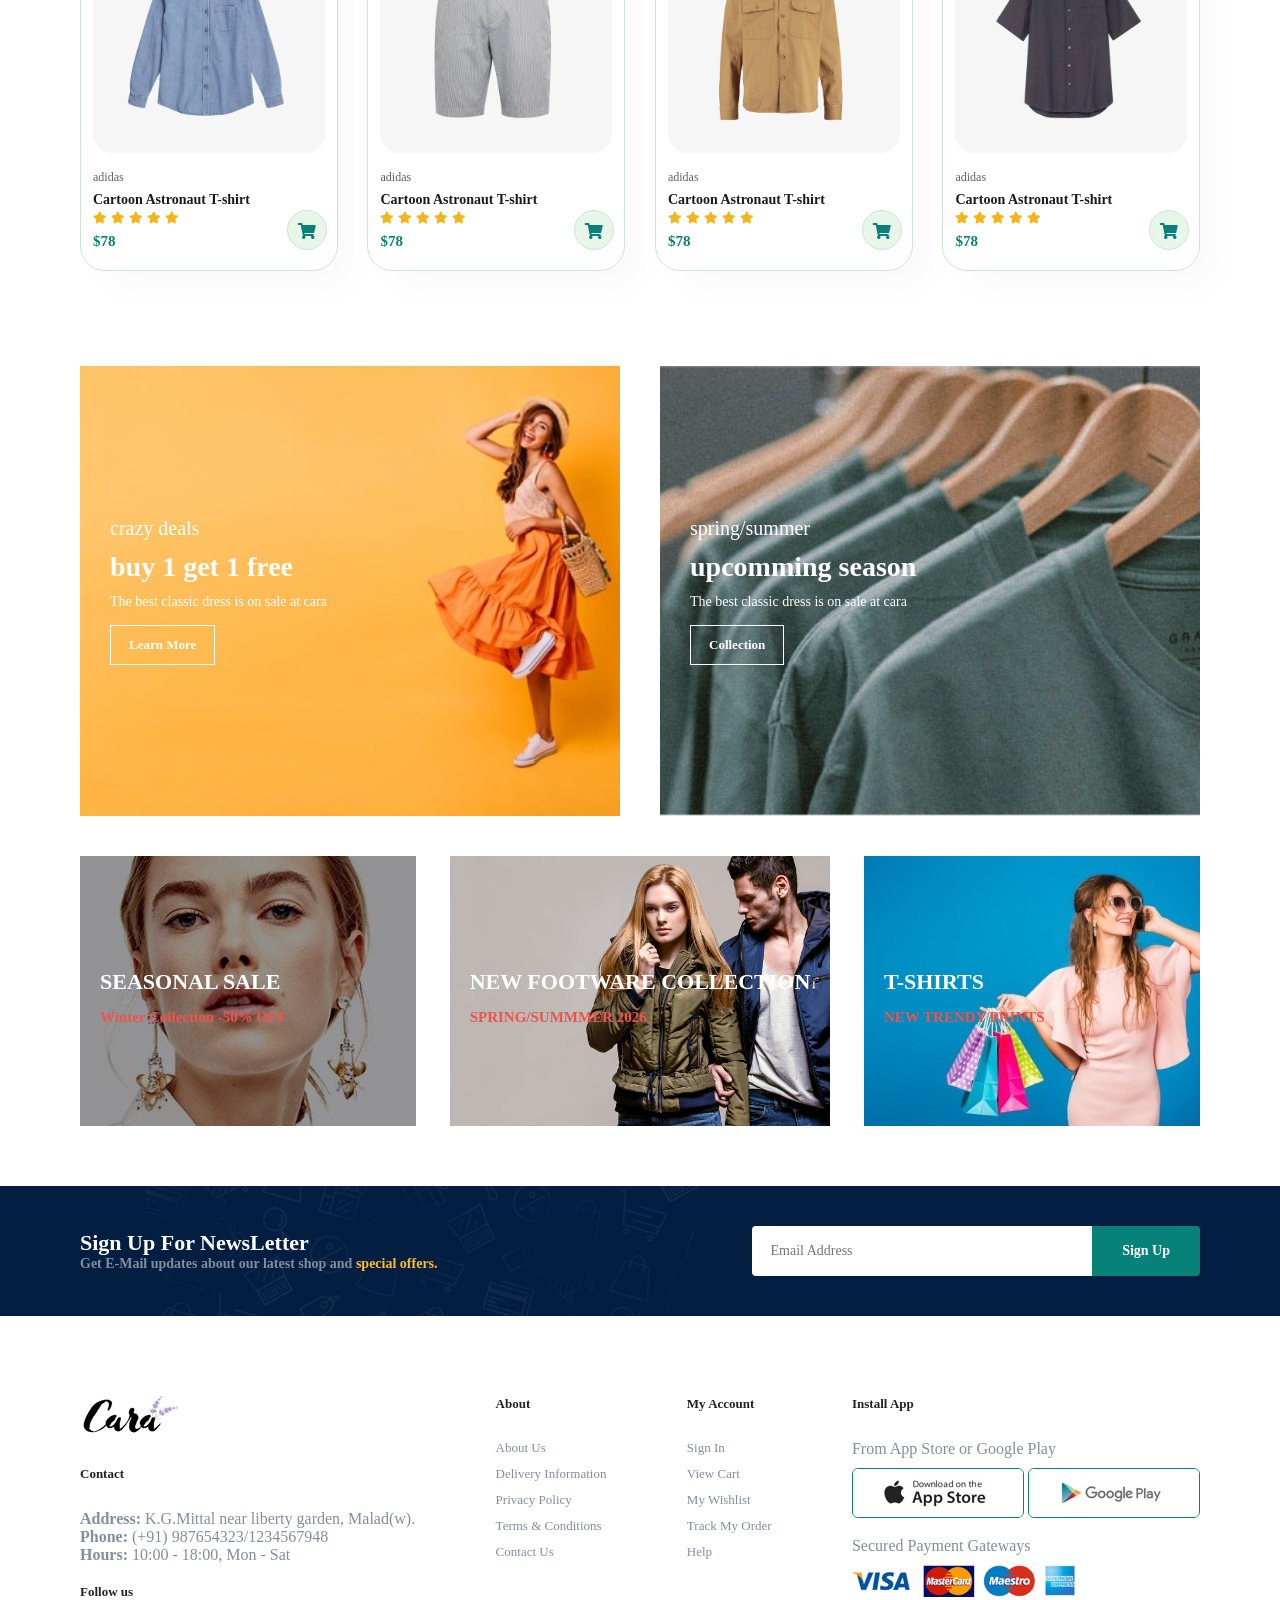
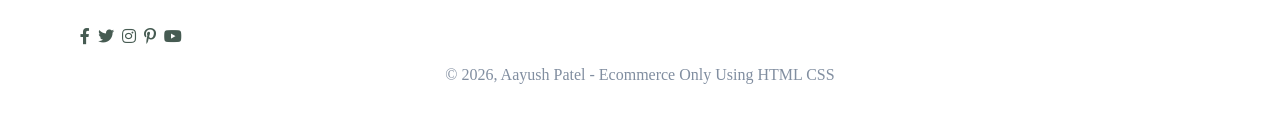
==== commit d1b7eb5b: "Update print statement from 'Hello' to 'Goodbye'" ====
--- a/index.html
+++ b/index.html
@@ -33,6 +33,7 @@
       <h4>Trade-in-offer</h4>
       <h2>Super Value Deals</h2>
       <h1>On all Products</h1>
+      <p>Save more with coupons & up to 70% off!</p>
       <button>Shop Now</button>
     </section>
 
@@ -68,7 +69,7 @@
          <p>Summer collection New Modern Design</p>
 
         <div class="pro-contaier">
-          <div class="pro">
+          <div class="pro"onclick="window.location.href='sproduct.html'">
             <img src="img/products/f1.jpg" alt="Pro-1">
             <div class="des">
                 <span>adidas</span>
@@ -433,4 +434,4 @@
 
     <script src="index.js"></script>
 </body>
-</html>+</html>
--- a/index.css
+++ b/index.css
@@ -685,4 +685,107 @@
     text-align: start;
   }
   
-}+}
+
+@media (max-width: 1080px) and (max-height: 2412px)
+{
+  .section-p1{
+    padding: 40px;
+  }
+  #navbar {
+    display: flex;
+    flex-direction: column;
+    align-items: flex-start;
+    justify-content: flex-start;
+    height: 100vh;
+    width: 300px;
+    position: fixed;
+    top: 0;
+    right: -300px;
+    background-color: #E3E6F3;
+    box-shadow: 0 40px 60px rgba(0, 0, 0, 0.1);
+    padding: 80px 0 0 10px;
+    transition: 0.3s;
+}
+
+ #navbar .cart{
+  display: none;
+ }
+   #navbar.active{
+    right: 0px;
+   }
+
+   #navbar li{
+    margin-bottom: 25px;
+   }
+
+   #bar{
+    cursor: pointer;
+   }
+
+   #mobile{
+  display: flex;
+  align-items: center;
+  }
+
+  #mobile i{
+    color: #1a1a1a;
+    font-size: 24px;
+    padding-left: 20px;
+  }
+
+  #close{
+    display: initial;
+    position: absolute;
+    top: 30px;
+    left: 30px;
+    color: #000;
+    font-size: 24px;
+  }
+  #hero {
+    height: 70vh;
+    padding: 0 80px;
+    background-position: top 30% right 30%;
+    }
+
+    #feature {
+    justify-content: center;
+    }
+
+   #feature .fe-box{
+      margin: 15px;
+    }
+
+    .pro-contaier{
+      justify-content: center;
+    }
+
+    #Product1 .pro{
+      margin: 15px;
+    }
+
+    #banner{
+      height: 20vh;
+    }
+
+    #sm-banner .banner-box{
+      min-width: 100%;
+      height: 30vh;
+    }
+
+    #banner3{
+      padding: 0 40px;
+    }
+
+    #banner3 .banner-box{
+      width: 100%;
+    }
+
+    .form{
+      width: 70%;
+    }
+
+    #newsletter p {
+     margin: 15px 0;
+}
+}
